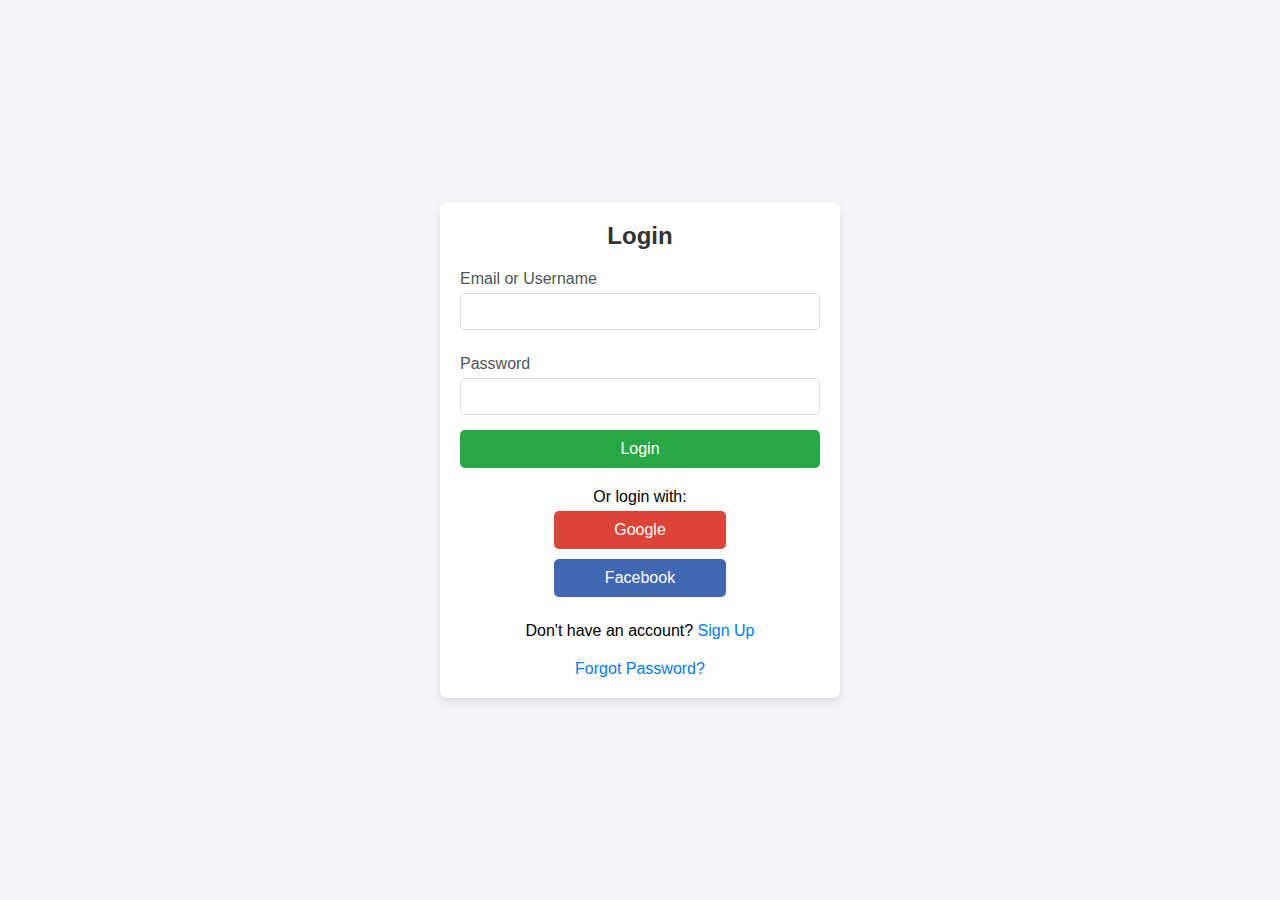
==== index.html @ 64653307 "added  index.html" ====
<!DOCTYPE html>
<html lang="en">
<head>
    <meta charset="UTF-8">
    <meta name="viewport" content="width=device-width, initial-scale=1.0">
    <title>Login - Your E-Commerce Website</title>
    <link rel="stylesheet" href="styles.css">
</head>
<body>
    <div class="login-container">
        <h2>Login</h2>
        <form action="Shop.html" method="POST">
            <label for="email">Email or Username</label>
            <input type="text" id="email" name="email" required>

            <label for="password">Password</label>
            <input type="password" id="password" name="password" required>

            <button type="submit">Login</button>

            <div class="social-login">
                <p>Or login with:</p>
                <button class="google">Google</button>
                <button class="facebook">Facebook</button>
            </div>

            <p class="signup-link">Don't have an account? <a href="/signup">Sign Up</a></p>
            <p class="forgot-password"><a href="/forgot-password">Forgot Password?</a></p>
        </form>
    </div>
</body>
<style>
    
    * {
    box-sizing: border-box;
    margin: 0;
    padding: 0;
}

body {
    display: flex;
    align-items: center;
    justify-content: center;
    min-height: 100vh;
    font-family: Arial, sans-serif;
    background-color: #f4f4f9;
}

.login-container {
    background: #fff;
    padding: 20px;
    border-radius: 8px;
    box-shadow: 0 4px 8px rgba(0, 0, 0, 0.1);
    max-width: 400px;
    width: 100%;
    text-align: center;
}

h2 {
    margin-bottom: 20px;
    color: #333;
}

label {
    display: block;
    margin-top: 10px;
    text-align: left;
    color: #555;
}

input[type="text"],
input[type="password"] {
    width: 100%;
    padding: 10px;
    margin-top: 5px;
    margin-bottom: 15px;
    border: 1px solid #ddd;
    border-radius: 5px;
}

button {
    width: 100%;
    padding: 10px;
    background-color: #28a745;
    color: white;
    border: none;
    border-radius: 5px;
    cursor: pointer;
    font-size: 16px;
}

button:hover {
    background-color: #218838;
}

.social-login {
    margin: 20px 0;
}

.social-login button {
    background-color: #4267B2;
    color: white;
    width: 48%;
    margin: 5px;
    padding: 10px;
    border: none;
    border-radius: 5px;
    cursor: pointer;
}

.social-login .google {
    background-color: #db4437;
}

.signup-link, .forgot-password {
    margin-top: 20px;
}

.signup-link a, .forgot-password a {
    color: #007bff;
    text-decoration: none;
}

.signup-link a:hover, .forgot-password a:hover {
    text-decoration: underline;
}</style>
</html>
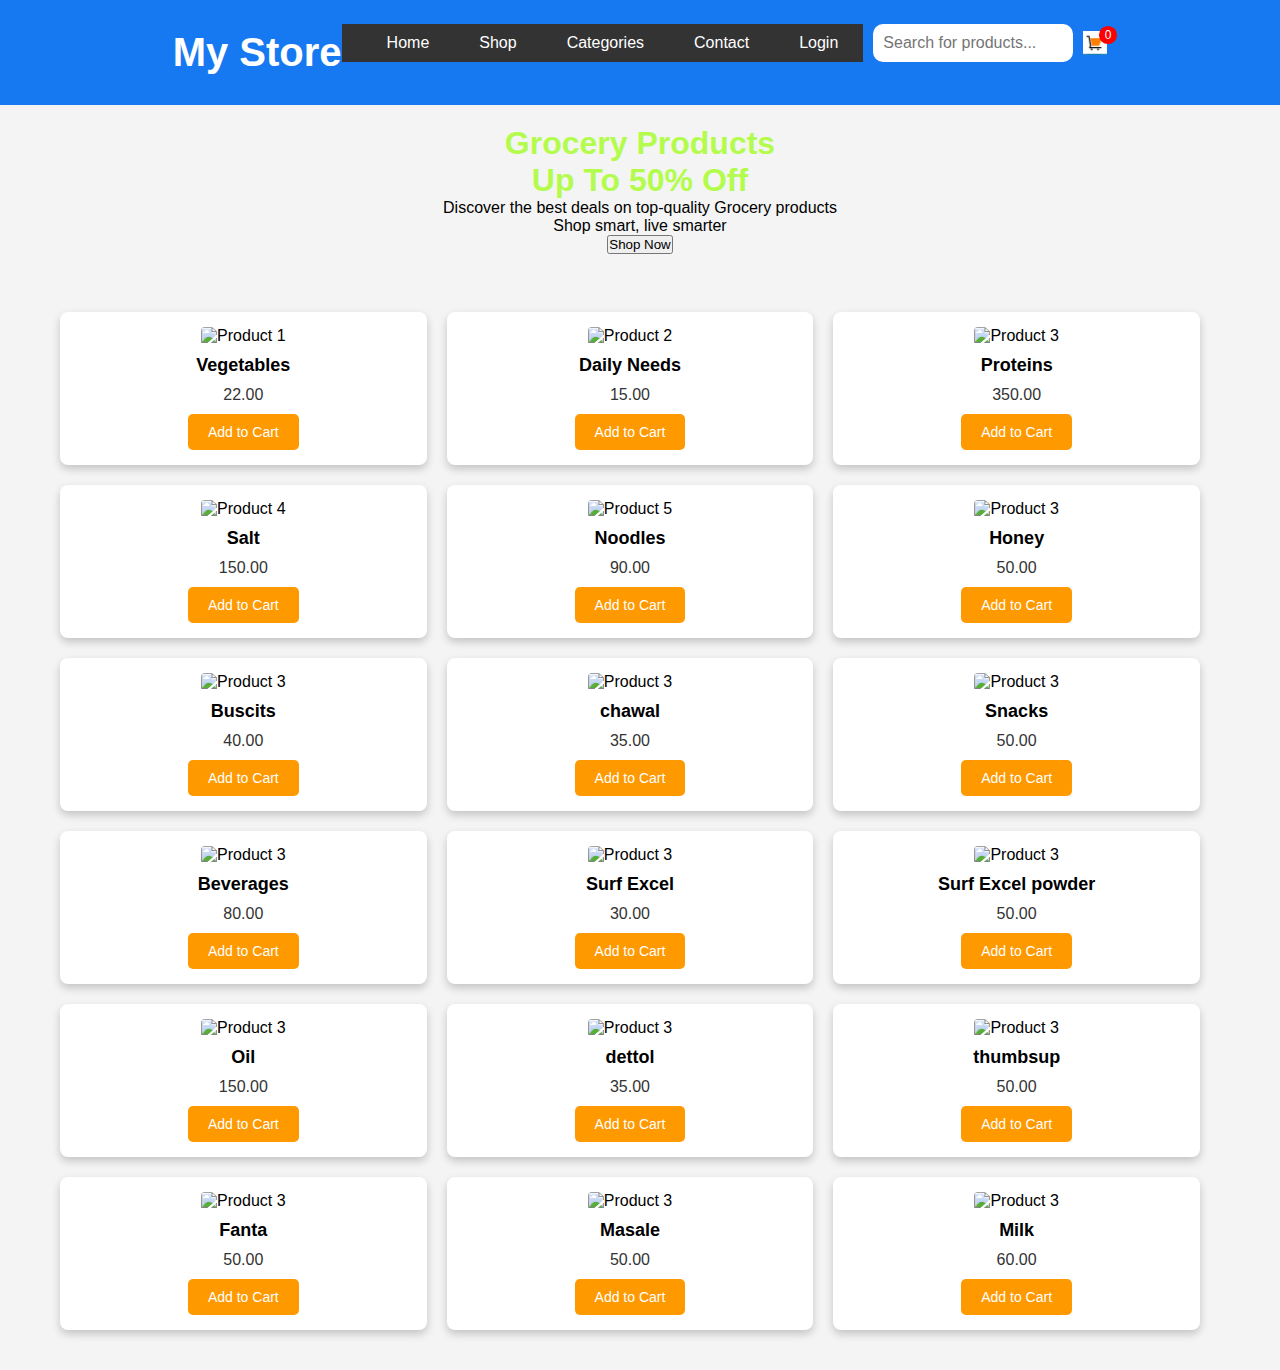
==== commit 9e1ba690: "new updated" ====
--- a/index.html
+++ b/index.html
@@ -3,125 +3,389 @@
 <head>
     <meta charset="UTF-8">
     <meta name="viewport" content="width=device-width, initial-scale=1.0">
-    <title>Login - Your E-Commerce Website</title>
+    <title>My E-commerce Store</title>
     <link rel="stylesheet" href="styles.css">
+    <script src="script.js"></script>
+    <style>
+        header {
+            background-color: #1779f1;
+            color: #fff;
+            padding: 10px;
+            text-align: center;
+            display: flex;
+            align-items: center;
+            justify-content: space-between;
+            flex-wrap: wrap;
+        }
+        .logo {
+            font-size: 40px;
+            font-weight: bold;
+            color: #fff;
+        }
+        .search-bar {
+            flex-grow: 1;
+            max-width: 200px;
+            margin: 10px;
+            position: relative;
+        }
+        .search-input {
+            width: 100%;
+            padding: 10px;
+            border-radius: 10px;
+            border: none;
+            font-size: 16px;
+        }
+        .container {
+            max-width: 1200px;
+            margin: 20px auto;
+            padding: 20px;
+            display: grid;
+            grid-template-columns: repeat(auto-fill, minmax(200px, 1fr));
+            gap: 20px;
+        }
+        .product-card {
+            background-color: #fff;
+            border: 1px solid #ddd;
+            border-radius: 8px;
+            overflow: hidden;
+            box-shadow: 0 4px 8px rgba(0, 0, 0, 0.1);
+            transition: box-shadow 0.3s;
+        }
+        .product-card:hover {
+            box-shadow: 0 8px 16px rgba(0, 0, 0, 0.2);
+        }
+        .product-image {
+            width: 100%;
+            height: 200px;
+            object-fit: cover;
+        }
+        .product-info {
+            padding: 15px;
+            text-align: center;
+        }
+        .product-title {
+            font-size: 18px;
+            margin: 10px 0;
+            color: #333;
+        }
+        .product-price {
+            font-size: 16px;
+            color: #b12704;
+            margin-bottom: 10px;
+        }
+        .buy-now {
+            display: inline-block;
+            padding: 10px 20px;
+            background-color: #ffa41c;
+            color: #fff;
+            border-radius: 4px;
+            text-decoration: none;
+            transition: background-color 0.3s;
+        }
+        .buy-now:hover {
+            background-color: #d38b14;
+        }
+        footer {
+            background-color: #232f3e;
+            color: #fff;
+            text-align: center;
+            padding: 20px 0;
+            position: absolute;
+            bottom: 0;
+            width: 100%;
+        }
+    </style>
 </head>
 <body>
-    <div class="login-container">
-        <h2>Login</h2>
-        <form action="Shop.html" method="POST">
-            <label for="email">Email or Username</label>
-            <input type="text" id="email" name="email" required>
-
-            <label for="password">Password</label>
-            <input type="password" id="password" name="password" required>
-
-            <button type="submit">Login</button>
-
-            <div class="social-login">
-                <p>Or login with:</p>
-                <button class="google">Google</button>
-                <button class="facebook">Facebook</button>
+
+    <!-- Header -->
+    <header>
+        <div class="header-container">
+            <h1 class="logo">My Store</h1>
+            <nav>
+                <ul class="nav-links">
+                    <li><a href="Home.html">Home</a></li>
+                    <li><a href="Shop.html">Shop</a></li>
+                    <li><a href="Categories.html">Categories</a></li>
+                    <li><a href="about.html">Contact</a></li>
+                    <li><a href="index.html">Login</a></li>
+                </ul>
+            </nav>
+            <div class="search-bar">
+                <input type="text" class="search-input" placeholder="Search for products...">
             </div>
-
-            <p class="signup-link">Don't have an account? <a href="/signup">Sign Up</a></p>
-            <p class="forgot-password"><a href="/forgot-password">Forgot Password?</a></p>
-        </form>
-    </div>
+            <div class="cart-icon">
+                <span id="cart-count">0</span>
+                <img src="cart.png" alt="Cart">
+            </div>
+        </div>
+    </header>
+    <header>
+    <style>
+      /* Adding animations to make the page more interactive */
+      
+      /* Fade-in animation for the header */
+      @keyframes fadeIn {
+        from { opacity: 0; transform: translateY(-20px); }
+        to { opacity: 1; transform: translateY(0); }
+      }
+      header {
+        background-color: #1779f1;
+        color: #fff;
+        padding: 10px;
+        text-align: center;
+        display: flex;
+        align-items: center;
+        justify-content: space-between;
+        flex-wrap: wrap;
+        animation: fadeIn 1s ease-out; /* Apply fade-in animation */
+      }
+      
+      /* Smooth scale effect on product cards */
+      @keyframes scaleUp {
+        from { transform: scale(0.9); opacity: 0; }
+        to { transform: scale(1); opacity: 1; }
+      }
+      .product-card {
+        background-color: #fff;
+        border: 1px solid #ddd;
+        border-radius: 8px;
+        overflow: hidden;
+        box-shadow: 0 4px 8px rgba(0, 0, 0, 0.1);
+        transition: box-shadow 0.3s, transform 0.3s;
+        animation: scaleUp 0.5s ease-out; /* Apply scale animation */
+      }
+      .product-card:hover {
+        box-shadow: 0 8px 16px rgba(0, 0, 0, 0.2);
+        transform: scale(1.05); /* Slightly enlarge on hover */
+      }
+      
+      /* Button pulse effect */
+      @keyframes pulse {
+        0%, 100% { transform: scale(1); }
+        50% { transform: scale(1.1); }
+      }
+      .buy-now {
+        display: inline-block;
+        padding: 10px 20px;
+        background-color: #ffa41c;
+        color: #fff;
+        border-radius: 4px;
+        text-decoration: none;
+        transition: background-color 0.3s;
+        animation: pulse 1.5s infinite; /* Pulse animation */
+      }
+      .buy-now:hover {
+        background-color: #d38b14;
+        animation: none; /* Stop pulsing on hover */
+      }
+      </style>
+      </header>
+      <!-- home content -->
+    <section class="home">
+      <div class="content">
+        <h1> <span>Grocery Products</span>
+          <br>
+          Up To <span id="span2">50%</span> Off
+        </h1>
+        <p>Discover the best deals on top-quality Grocery products
+          <br>Shop smart, live smarter
+        </p>
+        <div class="btn"><button>Shop Now</button></div>
+  
+      </div>
+      <div class="img">
+        <img src="./images/background.png" alt="">
+      </div>
+    </section>
+      <!-- home content -->
+       
+      
+
+    <!-- Product Grid -->
+    <section class="product-grid">
+        <div class="product" data-price="20">
+            <img src="buying products/green.jpg" alt="Product 1">
+            <h2>Vegetables</h2>
+            <p>22.00</p>
+            <button onclick="addToCart()">Add to Cart</button>
+        </div>
+        <div class="product" data-price="35">
+            <img src="buying products/daily.jpg" alt="Product 2">
+            <h2>Daily Needs</h2>
+            <p>15.00</p>
+            <button onclick="addToCart()">Add to Cart</button>
+        </div>
+        <div class="product" data-price="15">
+            <img src="buying products/proties.jpg" alt="Product 3">
+            <h2>Proteins</h2>
+            <p>350.00</p>
+            <button onclick="addToCart()">Add to Cart</button>
+        </div>
+        <div class="product" data-price="15">
+            <img src="buying products/salt.jpg" alt="Product 4">
+            <h2>Salt</h2>
+            <p>150.00</p>
+            <button onclick="addToCart()">Add to Cart</button>
+        </div>
+        <div class="product" data-price="15">
+            <img src="buying products/PastsNoodles.jpg" alt="Product 5">
+            <h2>Noodles</h2>
+            <p>90.00</p>
+            <button onclick="addToCart()">Add to Cart</button>
+        </div>
+        <div class="product" data-price="15">
+          <img src="buying products/honey.jpg" alt="Product 3">
+          <h2>Honey</h2>
+          <p>50.00</p>
+          <button onclick="addToCart()">Add to Cart</button>
+        </div>
+         <div class="product" data-price="15">
+          <img src="buying products/buscits.jpg" alt="Product 3">
+          <h2>Buscits</h2>
+          <p>40.00</p>
+         <button onclick="addToCart()">Add to Cart</button>
+        </div>
+      <div class="product" data-price="15">
+        <img src="buying products/grains.jpg" alt="Product 3">
+        <h2>chawal</h2>
+        <p>35.00</p>
+       <button onclick="addToCart()">Add to Cart</button>
+      </div>
+      <div class="product" data-price="15">
+      <img src="buying products/snacks.jpg" alt="Product 3">
+      <h2>Snacks</h2>
+      <p>50.00</p>
+      <button onclick="addToCart()">Add to Cart</button>
+   </div>
+<div class="product" data-price="15">
+  <img src="buying products/Beverages.jpg" alt="Product 3">
+  <h2>Beverages</h2>
+  <p>80.00</p>
+  <button onclick="addToCart()">Add to Cart</button>
+</div>
+<div class="product" data-price="15">
+  <img src="buying products/surf.jpg" alt="Product 3">
+  <h2>Surf Excel</h2>
+  <p>30.00</p>
+  <button onclick="addToCart()">Add to Cart</button>
+</div>
+<div class="product" data-price="15">
+  <img src="buying products/surfpowder" alt="Product 3">
+  <h2>Surf Excel powder</h2>
+  <p>50.00</p>
+  <button onclick="addToCart()">Add to Cart</button>
+</div>
+<div class="product" data-price="15">
+  <img src="buying products/oil.jpg" alt="Product 3">
+  <h2>Oil</h2>
+  <p>150.00</p>
+  <button onclick="addToCart()">Add to Cart</button>
+</div>
+<div class="product" data-price="15">
+  <img src="buying products/dettol.jpg" alt="Product 3">
+  <h2>dettol</h2>
+  <p>35.00</p>
+  <button onclick="addToCart()">Add to Cart</button>
+</div>
+<div class="product" data-price="15">
+  <img src="buying products/thumbsup.jpg" alt="Product 3">
+  <h2>thumbsup</h2>
+  <p>50.00</p>
+  <button onclick="addToCart()">Add to Cart</button>
+</div>
+<div class="product" data-price="15">
+  <img src="buying products/fanta.jpg" alt="Product 3">
+  <h2>Fanta</h2>
+  <p>50.00</p>
+  <button onclick="addToCart()">Add to Cart</button>
+</div>
+<div class="product" data-price="15">
+  <img src="buying products/masale.jpg" alt="Product 3">
+  <h2>Masale</h2>
+  <p>50.00</p>
+  <button onclick="addToCart()">Add to Cart</button>
+</div>
+<div class="product" data-price="15">
+  <img src="buying products/milk.jpg" alt="Product 3">
+  <h2>Milk</h2>
+  <p>60.00</p>
+  <button onclick="addToCart()">Add to Cart</button>
+</div>
+        <!-- Add more products as needed -->
+    </section>
+
+    <script src="script.js"></script>
 </body>
+
+
+
+</html>
+<html>
+
 <style>
-    
-    * {
-    box-sizing: border-box;
+  footer {
+    background-color: #232f3e;
+    color: #fff;
+    padding: 40px 0;
+    text-align: center;
+  }
+  .footer-container {
+    display: flex;
+    position:absolute;
+    flex-wrap: wrap;
+    justify-content: space-around;
+    max-width: 1200px;
+    margin: 0 auto;
+    padding: 20px;
+  }
+  .footer-column {
+    flex: 1;
+    position:absolute;
+    min-width: 200px;
+    margin: 10px;
+  }
+  .footer-column h3 {
+    margin-bottom: 15px;
+    font-size: 18px;
+    color: #ffa41c;
+  }
+  .footer-column p,
+  .footer-column ul {
     margin: 0;
     padding: 0;
-}
-
-body {
+    list-style: none;
+  }
+  .footer-column ul li {
+    margin: 5px 0;
+  }
+  .footer-column ul li a {
+    color: #fff;
+    text-decoration: none;
+    transition: color 0.3s;
+  }
+  .footer-column ul li a:hover {
+    color: #ffa41c;
+  }
+  .social-media {
     display: flex;
-    align-items: center;
     justify-content: center;
-    min-height: 100vh;
-    font-family: Arial, sans-serif;
-    background-color: #f4f4f9;
-}
-
-.login-container {
-    background: #fff;
-    padding: 20px;
-    border-radius: 8px;
-    box-shadow: 0 4px 8px rgba(0, 0, 0, 0.1);
-    max-width: 400px;
-    width: 100%;
-    text-align: center;
-}
-
-h2 {
-    margin-bottom: 20px;
-    color: #333;
-}
-
-label {
-    display: block;
-    margin-top: 10px;
-    text-align: left;
-    color: #555;
-}
-
-input[type="text"],
-input[type="password"] {
-    width: 100%;
-    padding: 10px;
-    margin-top: 5px;
-    margin-bottom: 15px;
-    border: 1px solid #ddd;
-    border-radius: 5px;
-}
-
-button {
-    width: 100%;
-    padding: 10px;
-    background-color: #28a745;
-    color: white;
-    border: none;
-    border-radius: 5px;
-    cursor: pointer;
-    font-size: 16px;
-}
-
-button:hover {
-    background-color: #218838;
-}
-
-.social-login {
-    margin: 20px 0;
-}
-
-.social-login button {
-    background-color: #4267B2;
-    color: white;
-    width: 48%;
-    margin: 5px;
-    padding: 10px;
-    border: none;
-    border-radius: 5px;
-    cursor: pointer;
-}
-
-.social-login .google {
-    background-color: #db4437;
-}
-
-.signup-link, .forgot-password {
+  }
+  .social-media li {
+    margin: 0 10px;
+  }
+  .social-media img {
+    width: 24px;
+    height: 24px;
+    filter: brightness(0) invert(1);
+    transition: filter 0.3s;
+  }
+  .social-media img:hover {
+    filter: brightness(0) invert(0.7);
+  }
+  .footer-bottom {
     margin-top: 20px;
-}
-
-.signup-link a, .forgot-password a {
-    color: #007bff;
-    text-decoration: none;
-}
-
-.signup-link a:hover, .forgot-password a:hover {
-    text-decoration: underline;
-}</style>
-</html>+    font-size: 14px;
+  }
+</style>
+</html>
--- a/styles.css
+++ b/styles.css
@@ -0,0 +1,298 @@
+/* Reset */
+* {
+    margin: 0;
+    padding: 0;
+    box-sizing: border-box;
+}
+
+/* Body */
+body {
+    font-family: Arial, sans-serif;
+    background-color: #f4f4f4;
+}
+
+/* Header */
+header {
+    background-color: #232f3e;
+    color: #fff;
+    padding: 10px 0;
+}
+
+.header-container {
+    display: flex;
+    align-items: center;
+    justify-content: space-between;
+    max-width: 1200px;
+    margin: 0 auto;
+    padding: 0 20px;
+}
+
+.logo {
+    font-size: 24px;
+    font-weight: bold;
+}
+
+.nav-links {
+    list-style: none;
+    display: flex;
+}
+
+.nav-links li {
+    margin-left: 20px;
+}
+
+.nav-links a {
+    color: #fff;
+    text-decoration: none;
+    font-size: 16px;
+}
+nav {
+    background-color: #333;
+    padding: 10px;
+    text-align: center;
+}
+
+nav a {
+    color: white;
+    margin: 0 15px;
+    text-decoration: none;
+    font-size: 18px;
+}
+
+nav a:hover {
+    text-decoration: underline;
+}
+
+.cart-icon {
+    display: flex;
+    align-items: center;
+    position: relative;
+   
+}
+.cart-icon img {
+   width: 24px;
+   height: 24px;
+
+}
+
+#cart-count {
+    position: absolute;
+    top: -5px;
+    right: -10px;
+    background-color: red;
+    color: white;
+    border-radius: 50%;
+    padding: 2px 6px;
+    font-size: 12px;
+}
+
+
+/* Product Grid */
+.product-grid {
+    display: flex;
+    flex-wrap: wrap;
+    gap: 20px;
+    padding: 20px;
+    max-width: 1200px;
+    margin: 20px auto;
+}
+
+.product {
+    background-color: #fff;
+    padding: 15px;
+    border-radius: 8px;
+    box-shadow: 0 4px 8px rgba(0, 0, 0, 0.2);
+    text-align: center;
+    width: calc(33.333% - 20px);
+}
+
+.product img {
+    width: 50%;
+    height: 50%;
+    border-radius: 4px;
+}
+.team-member img {
+    width: 10%;
+    height: 10%;
+    border-radius: 4px;
+}
+
+.product h2 {
+    font-size: 18px;
+    margin: 10px 0;
+}
+
+.product p {
+    font-size: 16px;
+    color: #333;
+}
+
+.product button {
+    background-color: #ff9900;
+    color: #fff;
+    padding: 10px 20px;
+    border: none;
+    border-radius: 5px;
+    cursor: pointer;
+    font-size: 14px;
+    margin-top: 10px;
+}
+
+.product button:hover {
+    background-color: #e68a00;
+}
+/* General Styles */
+body {
+    font-family: Arial, sans-serif;
+    margin: 0;
+    padding: 0;
+    text-align: center;
+}
+
+header nav {
+    background-color: #333;
+    padding: 10px;
+}
+
+header nav a {
+    color: white;
+    margin: 0 15px;
+    text-decoration: none;
+    font-size: 18px;
+}
+
+header nav a:hover {
+    text-decoration: underline;
+}
+
+h1 {
+    margin-top: 20px;
+    color: #b3fc4d;
+}
+
+/* Category Section */
+.category {
+    margin: 20px auto;
+    max-width: 1200px;
+    text-align: left;
+}
+
+.category h2 {
+    color: #555;
+    font-size: 24px;
+    margin: 10px 0;
+}
+
+/* Product Container and Cards */
+.product-container {
+    display: flex;
+    flex-wrap: wrap;
+    justify-content: center;
+    gap: 20px;
+}
+
+.product-card {
+    width: 200px;
+    padding: 15px;
+    box-shadow: 0 4px 8px rgba(0, 0, 0, 0.2);
+    border-radius: 10px;
+    background-color: #f9f9f9;
+    transition: transform 0.2s ease;
+    text-align: center;
+}
+
+.product-card img {
+    width: 100%;
+    height: auto;
+    border-radius: 10px;
+}
+
+.product-card h3 {
+    margin: 10px 0;
+    font-size: 18px;
+    color: #333;
+}
+
+.product-card p {
+    color: #777;
+    font-size: 16px;
+}
+
+/* Hover Effect */
+.product-card:hover {
+    transform: scale(1.05);
+    box-shadow: 0 8px 16px rgba(0, 0, 0, 0.3);
+}
+/* About us */
+/* community */
+
+#community {
+    padding: 8vw 8vw 8vw 8vw;
+    text-align: center;
+  }
+  
+  #community .community-para {
+    font-size: 1.5rem;
+    margin-top: 20px;
+    letter-spacing: 1px;
+  }
+  
+  #community p {
+    font-size: 1.2rem;
+    color: #545454;
+  }
+  
+  #community .expert-box {
+    display: grid;
+    grid-template-columns: repeat(auto-fit, minmax(250px, 1fr));
+    grid-gap: 1rem;
+    margin-top: 50px;
+  }
+  
+  #community .expert-box .profile {
+    background-color: #fafaf1;
+    padding: 30px 10px;
+    line-height: 30px;
+  }
+  
+  #community .expert-box .profile img {
+    width: 180px;
+    border-radius: 100%;
+  }
+  
+  .social {
+    margin-top: 20px;
+  }
+  
+  .social i {
+    font-size: 2rem;
+    padding: 5px 10px;
+    border: 1px solid #424067;
+    border-radius: 10px;
+    margin: 10px;
+    cursor: pointer;
+    transition: 0.3s ease;
+  }
+  
+  .social .fa-facebook-f:hover {
+    background-color: #3b5998;
+    color: #fff;
+    border-color: #3b5998;
+  }
+  
+  .social .fa-instagram:hover {
+    background: linear-gradient(
+      90deg,
+      rgba(131, 58, 180, 1) 0%,
+      rgba(253, 29, 29, 1) 50%,
+      rgba(252, 176, 69, 1) 100%
+    );
+    color: #fff;
+    border-color: purple;
+  }
+  
+  .social .fa-linkedin-in:hover {
+    background-color: #0a66c2;
+    color: #fff;
+    border-color: #0a66c2;
+  }